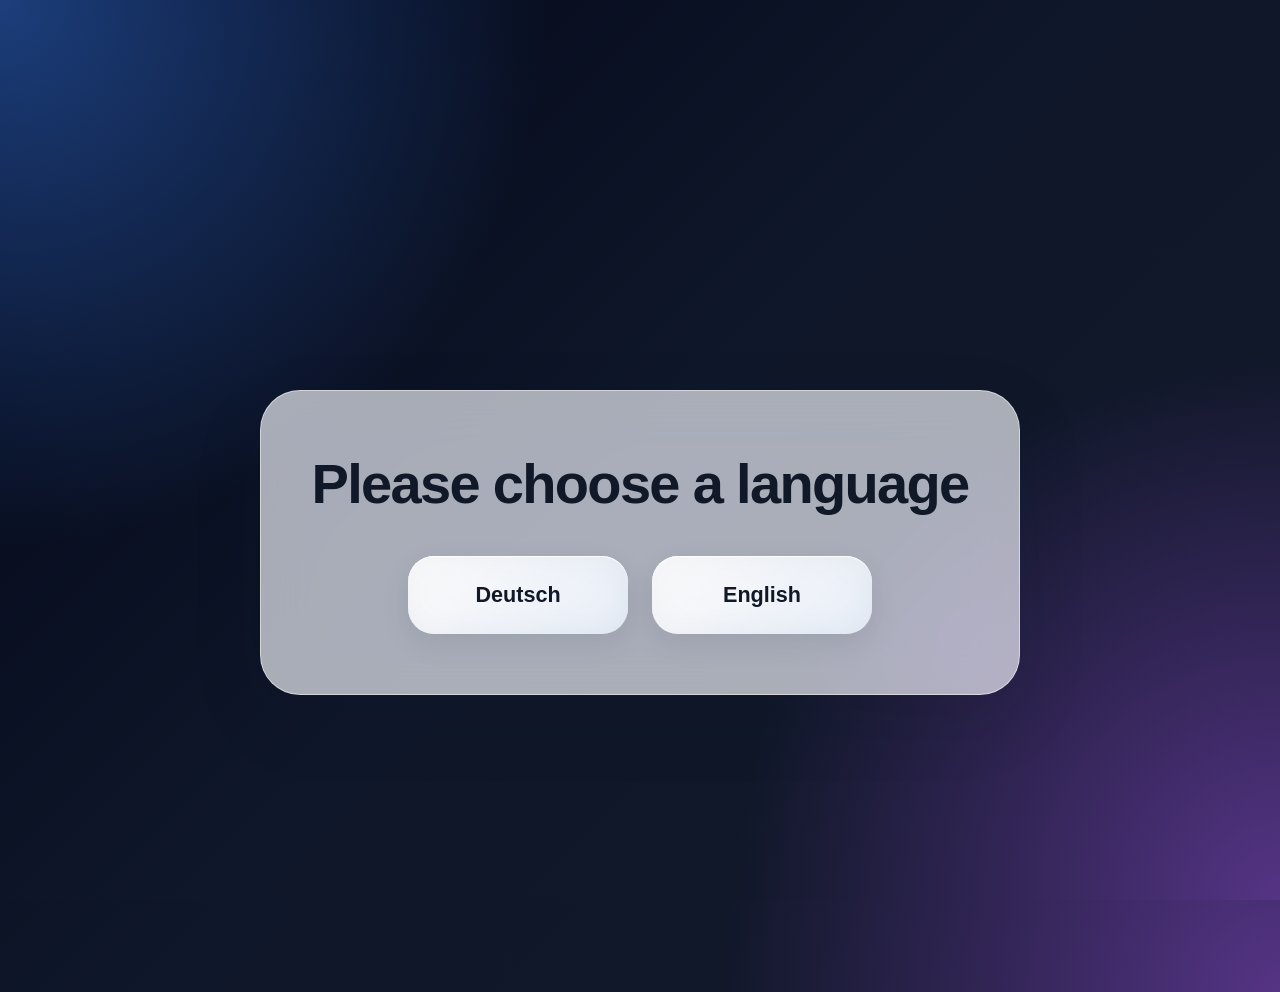
==== index.html @ 0cc48f82 "Simplify site title branding This change updates the browser title to a shorter brand name for the h" ====
<!doctype html>
<html lang="de">
    <head>
        <meta charset="UTF-8" />
        <meta name="viewport" content="width=device-width, initial-scale=1.0" />
        <title>farinaltenhoener</title>
        <link rel="stylesheet" href="style.css" />
        <link rel="icon" href="fav-icon.png" type="image/png" />
    </head>
    <body>
        <div class="background"></div>
        <main class="notice-box">
            <p class="notice-title">Please choose a language</p>
            <div class="language-buttons">
                <button
                    class="language-button"
                    onclick="window.location.href = './de/home.html'"
                >
                    Deutsch
                </button>
                <button
                    class="language-button"
                    onclick="window.location.href = './en/home.html'"
                >
                    English
                </button>
            </div>
        </main>
    </body>
</html>
---- style.css ----
* {
    margin: 0;
    padding: 0;
    box-sizing: border-box;
}

body {
    font-family: Helvetica, Arial, sans-serif;

    min-height: 100vh;

    display: flex;
    justify-content: center;
    align-items: center;

    overflow: hidden;

    transition:
        background 0.25s ease,
        color 0.25s ease;
}

body {
    background: #f4f8ff;
}

.background {
    position: fixed;
    inset: 0;

    background:
        radial-gradient(
            circle at top left,
            rgba(59, 130, 246, 0.45),
            transparent 35%
        ),
        radial-gradient(
            circle at bottom right,
            rgba(168, 85, 247, 0.45),
            transparent 35%
        ),
        linear-gradient(135deg, #020617, #0f172a, #111827);
}

.notice-box {
    position: relative;
    z-index: 2;

    width: min(760px, 92vw);

    padding: 60px 50px;

    border-radius: 40px;

    background: rgba(255, 255, 255, 0.65);

    backdrop-filter: blur(28px) saturate(180%);
    -webkit-backdrop-filter: blur(28px) saturate(180%);

    border: 1px solid rgba(255, 255, 255, 0.5);

    box-shadow: 0 25px 70px rgba(15, 23, 42, 0.12);

    text-align: center;
}

.notice-title {
    color: #111827;

    font-size: clamp(2rem, 5vw, 3.5rem);

    font-weight: 800;

    margin-bottom: 40px;

    letter-spacing: -0.03em;
}

.language-buttons {
    display: flex;
    justify-content: center;
    gap: 24px;
}

.language-button {
    border: none;

    min-width: 220px;

    padding: 26px 34px;

    border-radius: 26px;

    cursor: pointer;

    font-size: 1.35rem;
    font-weight: 700;

    color: #111827;

    background: linear-gradient(
        135deg,
        rgba(255, 255, 255, 0.85),
        rgba(235, 243, 255, 0.75)
    );

    backdrop-filter: blur(18px);

    box-shadow:
        inset 0 1px 0 rgba(255, 255, 255, 0.9),
        0 10px 30px rgba(15, 23, 42, 0.08);

    transition:
        transform 0.18s ease,
        background 0.18s ease,
        box-shadow 0.18s ease;
}

.language-button:hover {
    transform: translateY(-5px) scale(1.02);

    background: linear-gradient(
        135deg,
        rgba(255, 255, 255, 1),
        rgba(220, 235, 255, 0.9)
    );

    box-shadow: 0 18px 40px rgba(15, 23, 42, 0.14);
}

/* DARK MODE */

@media (prefers-color-scheme: dark) {
    body {
        background: #020617;
    }

    .background {
        background:
            radial-gradient(
                circle at top left,
                rgba(59, 130, 246, 0.45),
                transparent 35%
            ),
            radial-gradient(
                circle at bottom right,
                rgba(168, 85, 247, 0.45),
                transparent 35%
            ),
            linear-gradient(135deg, #020617, #0f172a, #111827);
    }

    .notice-box {
        background: rgba(255, 255, 255, 0.08);

        border: 1px solid rgba(255, 255, 255, 0.12);

        box-shadow: 0 25px 70px rgba(0, 0, 0, 0.45);
    }

    .notice-title {
        color: white;
    }

    .language-button {
        color: white;

        background: linear-gradient(
            135deg,
            rgba(255, 255, 255, 0.16),
            rgba(255, 255, 255, 0.06)
        );

        box-shadow:
            inset 0 1px 0 rgba(255, 255, 255, 0.15),
            0 10px 30px rgba(0, 0, 0, 0.2);
    }

    .language-button:hover {
        background: linear-gradient(
            135deg,
            rgba(255, 255, 255, 0.24),
            rgba(255, 255, 255, 0.1)
        );

        box-shadow: 0 18px 40px rgba(0, 0, 0, 0.28);
    }
}

/* MOBILE */

@media (max-width: 700px) {
    .notice-box {
        padding: 40px 24px;
        border-radius: 30px;
    }

    .language-buttons {
        flex-direction: column;
    }

    .language-button {
        width: 100%;
        min-width: unset;
    }
}
/* =========================
   GLOBAL
========================= */

:root {
    --bg-light: #f5f7fb;
    --bg-dark: #0f1115;

    --card-light: rgba(255, 255, 255, 0.72);
    --card-dark: rgba(25, 28, 34, 0.72);

    --text-light: #1c1f26;
    --text-dark: #f2f4f8;

    --accent: #1976d2;

    --radius: 28px;

    --shadow-light: 0 10px 32px rgba(15, 23, 42, 0.08);

    --shadow-dark: 0 12px 36px rgba(0, 0, 0, 0.35);
}

* {
    box-sizing: border-box;
}

html {
    scroll-behavior: smooth;
}

body {
    margin: 0;
    margin-top: 92px;

    font-family: "Inter", "Helvetica Neue", "Helvetica", "Arial", sans-serif;

    background:
        radial-gradient(
            circle at top left,
            rgba(59, 130, 246, 0.45),
            transparent 35%
        ),
        radial-gradient(
            circle at bottom right,
            rgba(168, 85, 247, 0.45),
            transparent 35%
        ),
        linear-gradient(135deg, #020617, #0f172a, #111827);

    color: var(--text-light);

    -webkit-font-smoothing: antialiased;
    text-rendering: optimizeLegibility;
}

/* =========================
   NAVIGATION
========================= */

nav {
    position: fixed;

    top: 0;
    left: 0;

    width: 100%;
    height: 78px;

    display: flex;
    align-items: center;

    padding: 0 16px;

    z-index: 1000;

    background: rgba(255, 255, 255, 0.58);

    backdrop-filter: blur(22px) saturate(180%);
    -webkit-backdrop-filter: blur(22px) saturate(180%);

    border-bottom: 1px solid rgba(255, 255, 255, 0.28);

    box-shadow: 0 8px 32px rgba(0, 0, 0, 0.06);
}

.nav-logo {
    width: 52px;
    height: 52px;

    display: flex;
    align-items: center;
    justify-content: center;

    border-radius: 18px;

    overflow: hidden;

    background: linear-gradient(135deg, #ffffff, #eef3ff);

    box-shadow: 0 4px 12px rgba(0, 0, 0, 0.06);

    margin-right: 12px;
}

.nav-logo img {
    width: 36px;
    height: 36px;
    object-fit: contain;
}

.navbar-nav {
    display: flex;
    align-items: center;
    gap: 10px;

    margin: 0;
    padding: 0;

    list-style: none;

    overflow-x: auto;
}

.nav-item {
    flex-shrink: 0;
}

.nav-link {
    display: inline-flex;
    align-items: center;
    justify-content: center;

    padding: 11px 22px;

    border-radius: 18px;

    text-decoration: none;

    color: var(--text-light);

    font-weight: 700;
    font-size: 0.98rem;

    background: linear-gradient(
        135deg,
        rgba(255, 255, 255, 0.72),
        rgba(240, 245, 255, 0.92)
    );

    backdrop-filter: blur(12px);
    -webkit-backdrop-filter: blur(12px);

    border: 1px solid rgba(255, 255, 255, 0.32);

    box-shadow: 0 4px 12px rgba(0, 0, 0, 0.04);

    transition:
        transform 0.18s ease,
        box-shadow 0.18s ease,
        background 0.18s ease;
}

.nav-link:hover,
.nav-link.active {
    transform: translateY(-2px);

    background: linear-gradient(135deg, #ffffff, #e9f2ff);

    color: var(--accent);

    box-shadow: 0 10px 24px rgba(0, 0, 0, 0.1);
}

/* =========================
   CONTENT
========================= */

.content {
    width: min(1400px, calc(100% - 40px));

    margin: 0 auto;

    display: flex;
    flex-direction: column;

    gap: 36px;
}

/* =========================
   HEADERBOX
========================= */

.headerbox {
    position: relative;

    overflow: hidden;

    border-radius: var(--radius);

    padding: 34px;

    background: linear-gradient(
        135deg,
        rgba(255, 255, 255, 0.78),
        rgba(242, 246, 255, 0.92)
    );

    backdrop-filter: blur(24px) saturate(180%);
    -webkit-backdrop-filter: blur(24px) saturate(180%);

    border: 1px solid rgba(255, 255, 255, 0.3);

    box-shadow: var(--shadow-light);
}

.headerbox-row {
    display: flex;
    align-items: center;
    gap: 24px;
}

.header-logo {
    width: 110px;
    height: 110px;

    border-radius: 26px;

    object-fit: cover;

    background: linear-gradient(135deg, #fff, #eef3ff);

    box-shadow: 0 12px 24px rgba(0, 0, 0, 0.08);

    flex-shrink: 0;
}

.headerbox-content {
    flex: 1;
}

.headerbox .title {
    margin: 0 0 10px 0;

    font-size: clamp(2rem, 4vw, 3rem);

    font-weight: 800;

    letter-spacing: -0.03em;
}

.headerbox .headersubtitle {
    margin: 0;

    font-size: 1.05rem;

    line-height: 1.7;

    opacity: 0.82;

    max-width: 850px;
}

/* =========================
   GALLERY
========================= */

.gallery {
    display: grid;

    grid-template-columns: repeat(auto-fit, minmax(300px, 1fr));

    gap: 32px;
}

.Box {
    overflow: hidden;

    border-radius: var(--radius);

    background: linear-gradient(
        135deg,
        rgba(255, 255, 255, 0.76),
        rgba(242, 246, 255, 0.92)
    );

    backdrop-filter: blur(20px);
    -webkit-backdrop-filter: blur(20px);

    border: 1px solid rgba(255, 255, 255, 0.28);

    box-shadow: var(--shadow-light);

    transition:
        transform 0.22s ease,
        box-shadow 0.22s ease;
}

.Box:hover {
    transform: translateY(-8px) scale(1.02);

    box-shadow: 0 22px 48px rgba(0, 0, 0, 0.14);
}

.Box .gallery-img {
    width: 100%;
    aspect-ratio: 16 / 9;

    object-fit: cover;

    display: block;
}

.Box .title {
    margin: 24px 24px 10px;

    font-size: 1.35rem;
    font-weight: 800;
}

.Box .subtitle {
    margin: 0 24px 24px;

    line-height: 1.65;

    opacity: 0.8;
}
.image-showcase {
    display: grid;
    grid-template-columns: repeat(auto-fit, minmax(240px, 1fr));
    gap: 28px;
}
.image-card {
    position: relative;
    overflow: hidden;
    border-radius: var(--radius);
    background: linear-gradient(
        135deg,
        rgba(255, 255, 255, 0.76),
        rgba(242, 246, 255, 0.92)
    );
    backdrop-filter: blur(20px);
    -webkit-backdrop-filter: blur(20px);
    border: 1px solid rgba(255, 255, 255, 0.28);
    box-shadow: var(--shadow-light);
    transition:
        transform 0.22s ease,
        box-shadow 0.22s ease;
}
.image-card:hover {
    transform: translateY(-6px) scale(1.015);
    box-shadow: 0 20px 46px rgba(0, 0, 0, 0.14);
}

.image-card img {
    width: 100%;
    height: 100%;
    display: block;
    object-fit: cover;
    object-position: center;
    transition: transform 0.25s ease;
}
.image-card:hover img {
    transform: scale(1.04);
}
.image-card.square {
    aspect-ratio: 1 / 1;
}
.image-card.landscape {
    aspect-ratio: 16 / 10;
}
.image-card.portrait {
    aspect-ratio: 4 / 5;
}
.image-card.wide {
    aspect-ratio: 21 / 9;
}
.image-card.tall {
    aspect-ratio: 9 / 16;
}
.image-overlay {
    position: absolute;
    inset: auto 0 0 0;
    padding: 22px;
    background: linear-gradient(to top, rgba(0, 0, 0, 0.72), rgba(0, 0, 0, 0));
    color: white;
}
.image-overlay .title {
    margin: 0 0 6px 0;
    font-size: 1.15rem;
    font-weight: 800;
}
.image-overlay .subtitle {
    margin: 0;
    font-size: 0.96rem;
    opacity: 0.84;
    line-height: 1.5;
}
.project-gallery {
    display: flex;
    flex-direction: column;
    gap: 26px;
}
.project-box {
    display: flex;
    align-items: center;
    gap: 20px;
    padding: 18px;
    overflow: hidden;
    border-radius: 24px;
    background: linear-gradient(
        135deg,
        rgba(255, 255, 255, 0.76),
        rgba(242, 246, 255, 0.92)
    );
    backdrop-filter: blur(20px);
    border: 1px solid rgba(255, 255, 255, 0.28);
    box-shadow: var(--shadow-light);
    transition:
        transform 0.18s ease,
        box-shadow 0.18s ease;
}
.project-box:hover {
    transform: translateY(-6px);
    box-shadow: 0 18px 42px rgba(0, 0, 0, 0.12);
}
.project-box .gallery-img {
    width: 120px;
    height: 120px;
    border-radius: 18px;
    object-fit: cover;
    flex-shrink: 0;
}
.project-box-content {
    flex: 1;
}
.project-box .title {
    margin: 0 0 8px 0;
    font-size: 1.3rem;
    font-weight: 800;
    color: var(--accent);
}
.project-box .subtitle {
    margin: 0;
    line-height: 1.6;
    opacity: 0.8;
}
button,
.button {
    border: none;
    border-radius: 18px;
    padding: 14px 22px;
    cursor: pointer;
    font-weight: 700;
    color: white;
    background: linear-gradient(135deg, #42a5f5, #1976d2);
    box-shadow: 0 8px 18px rgba(25, 118, 210, 0.28);
    transition:
        transform 0.16s ease,
        box-shadow 0.16s ease;
}
button:hover,
.button:hover {
    transform: translateY(-2px);

    box-shadow: 0 12px 26px rgba(25, 118, 210, 0.36);
}
footer {
    padding: 50px 20px;
    text-align: center;
    opacity: 0.7;
}
footer a {
    color: inherit;
    text-decoration: none;
    margin: 0 10px;
}
footer a:hover {
    text-decoration: underline;
}
@media (prefers-color-scheme: dark) {
    body {
        background:
            radial-gradient(
                circle at top left,
                rgba(59, 130, 246, 0.45),
                transparent 35%
            ),
            radial-gradient(
                circle at bottom right,
                rgba(168, 85, 247, 0.45),
                transparent 35%
            ),
            linear-gradient(135deg, #020617, #0f172a, #111827);
        color: var(--text-dark);
    }
    nav,
    .headerbox,
    .Box,
    .project-box,
    .image-card {
        background: linear-gradient(
            135deg,
            rgba(28, 32, 40, 0.72),
            rgba(15, 18, 24, 0.88)
        );
        border: 1px solid rgba(255, 255, 255, 0.06);
        box-shadow: var(--shadow-dark);
    }
    .nav-link {
        background: linear-gradient(
            135deg,
            rgba(40, 45, 55, 0.68),
            rgba(22, 25, 32, 0.88)
        );
        color: white;
    }
    .nav-link:hover,
    .nav-link.active {
        color: #90caf9;
    }
    .Box .subtitle,
    .project-box .subtitle,
    .headerbox .headersubtitle {
        color: rgba(255, 255, 255, 0.74);
    }
    .project-box .title {
        color: #90caf9;
    }
}
[data-theme="dark"] body {
    background:
        radial-gradient(
            circle at top left,
            rgba(59, 130, 246, 0.45),
            transparent 35%
        ),
        radial-gradient(
            circle at bottom right,
            rgba(168, 85, 247, 0.45),
            transparent 35%
        ),
        linear-gradient(135deg, #020617, #0f172a, #111827) !important;
    color: white !important;
}
[data-theme="dark"] nav,
[data-theme="dark"] .headerbox,
[data-theme="dark"] .Box,
[data-theme="dark"] .project-box,
[data-theme="dark"] .image-card {
    background: linear-gradient(
        135deg,
        rgba(28, 32, 40, 0.72),
        rgba(15, 18, 24, 0.88)
    ) !important;
    border: 1px solid rgba(255, 255, 255, 0.06) !important;
    box-shadow: var(--shadow-dark) !important;
}
@media (max-width: 900px) {
    .headerbox-row {
        flex-direction: column;
        align-items: flex-start;
    }
    .header-logo {
        width: 92px;
        height: 92px;
    }
}
@media (max-width: 700px) {
    body {
        margin-top: 86px;
    }
    .content {
        width: calc(100% - 20px);
    }
    .gallery,
    .image-showcase {
        grid-template-columns: 1fr;
    }
    .project-box {
        flex-direction: column;
        align-items: flex-start;
    }
    .project-box .gallery-img {
        width: 100%;
        height: 240px;
    }
    .headerbox {
        padding: 24px;
    }
    .headerbox-row {
        align-items: center;
        text-align: center;
    }
    .headerbox-content {
        width: 100%;
    }
    .header-logo {
        width: 150px;
        height: 150px;
    }
}
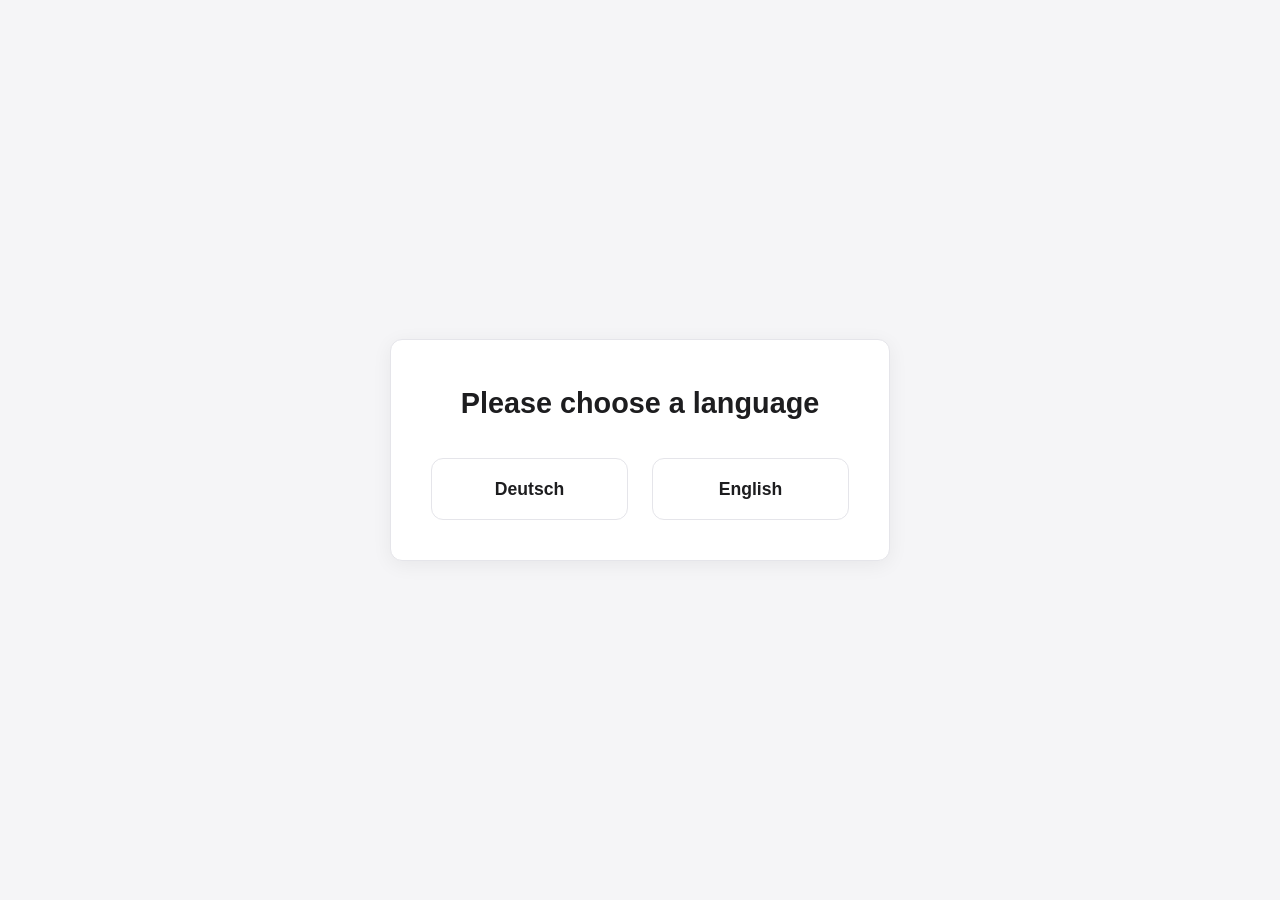
==== commit 8b2f0e2c: "improved design" ====
--- a/index.html
+++ b/index.html
@@ -1,16 +1,35 @@
 <!doctype html>
-<html lang="de">
+<html lang="en">
     <head>
         <meta charset="UTF-8" />
         <meta name="viewport" content="width=device-width, initial-scale=1.0" />
-        <title>farinaltenhoener</title>
+        <title>Farin Altenhöner | Software Development & Photography</title>
+
+        <meta name="description" content="Hi, I am Farin! I am a student from North Rhine-Westphalia, passionate about software development and photography. Explore my projects, photo galleries, blog posts, and source code." />
+        <meta name="author" content="Farin Altenhöner" />
+
+        <meta property="og:title" content="Farin Altenhöner | Software Development & Photography" />
+        <meta property="og:description" content="Hi, I am Farin! I am a student from North Rhine-Westphalia, passionate about software development and photography. Explore my projects, photo galleries, blog posts, and source code." />
+        <meta property="og:type" content="website" />
+
         <link rel="stylesheet" href="style.css" />
         <link rel="icon" href="fav-icon.png" type="image/png" />
+        <link rel="shortcut icon" href="fav-icon.png" type="image/png" />
+        <link rel="apple-touch-icon" href="fav-icon.png" />
+        <script src="./sources/script/js/gtag.js"></script>
     </head>
     <body>
-        <div class="background"></div>
+        <noscript>
+            <iframe
+                src="https://www.googletagmanager.com/ns.html?id=GTM-535RGT8S"
+                height="0"
+                width="0"
+                style="display: none; visibility: hidden"
+            ></iframe>
+        </noscript>
+
         <main class="notice-box">
-            <p class="notice-title">Please choose a language</p>
+            <h1 class="notice-title">Please choose a language</h1>
             <div class="language-buttons">
                 <button
                     class="language-button"
--- a/style.css
+++ b/style.css
@@ -1,3 +1,30 @@
+:root {
+    --bg-color: #f5f5f7;
+    --nav-bg: #ffffff;
+    --card-bg: #ffffff;
+    --border-color: #e5e5ea;
+    --text-main: #1d1d1f;
+    --text-muted: #6e6e73;
+    --text-white: #000000;
+    --accent-color: #0071e3;
+    --shadow: rgba(0, 0, 0, 0.06);
+    --radius: 12px;
+}
+
+@media (prefers-color-scheme: dark) {
+    :root {
+        --bg-color: #121212;
+        --nav-bg: #1a1a1a;
+        --card-bg: #1e1e1e;
+        --border-color: #2d2d2d;
+        --text-main: #e0e0e0;
+        --text-muted: #a0a0a0;
+        --text-white: #ffffff;
+        --accent-color: #3498db;
+        --shadow: rgba(0, 0, 0, 0.35);
+    }
+}
+
 * {
     margin: 0;
     padding: 0;
@@ -5,804 +32,75 @@
 }
 
 body {
-    font-family: Helvetica, Arial, sans-serif;
-
-    min-height: 100vh;
-
+    font-family: -apple-system, BlinkMacSystemFont, "Segoe UI", Roboto, Helvetica, Arial, sans-serif;
+    background-color: var(--bg-color);
+    color: var(--text-main);
+    line-height: 1.6;
     display: flex;
     justify-content: center;
     align-items: center;
-
-    overflow: hidden;
-
-    transition:
-        background 0.25s ease,
-        color 0.25s ease;
-}
-
-body {
-    background: #f4f8ff;
-}
-
-.background {
-    position: fixed;
-    inset: 0;
-
-    background:
-        radial-gradient(
-            circle at top left,
-            rgba(59, 130, 246, 0.45),
-            transparent 35%
-        ),
-        radial-gradient(
-            circle at bottom right,
-            rgba(168, 85, 247, 0.45),
-            transparent 35%
-        ),
-        linear-gradient(135deg, #020617, #0f172a, #111827);
+    min-height: 100vh;
+    padding: 1rem;
+    -webkit-font-smoothing: antialiased;
+    text-rendering: optimizeLegibility;
+    transition: background-color 0.3s ease, color 0.3s ease;
 }
 
 .notice-box {
-    position: relative;
-    z-index: 2;
-
-    width: min(760px, 92vw);
-
-    padding: 60px 50px;
-
-    border-radius: 40px;
-
-    background: rgba(255, 255, 255, 0.65);
-
-    backdrop-filter: blur(28px) saturate(180%);
-    -webkit-backdrop-filter: blur(28px) saturate(180%);
-
-    border: 1px solid rgba(255, 255, 255, 0.5);
-
-    box-shadow: 0 25px 70px rgba(15, 23, 42, 0.12);
-
+    background-color: var(--card-bg);
+    border: 1px solid var(--border-color);
+    border-radius: var(--radius);
+    padding: 2.5rem;
+    box-shadow: 0 4px 20px var(--shadow);
+    max-width: 500px;
+    width: 100%;
     text-align: center;
 }
 
 .notice-title {
-    color: #111827;
-
-    font-size: clamp(2rem, 5vw, 3.5rem);
-
-    font-weight: 800;
-
-    margin-bottom: 40px;
-
-    letter-spacing: -0.03em;
+    font-size: 1.8rem;
+    font-weight: 700;
+    color: var(--text-main);
+    margin-bottom: 2rem;
 }
 
 .language-buttons {
     display: flex;
     justify-content: center;
-    gap: 24px;
+    gap: 1.5rem;
 }
 
 .language-button {
-    border: none;
-
-    min-width: 220px;
-
-    padding: 26px 34px;
-
-    border-radius: 26px;
-
+    flex: 1;
+    background-color: var(--card-bg);
+    border: 1px solid var(--border-color);
+    border-radius: var(--radius);
+    padding: 1.2rem;
     cursor: pointer;
-
-    font-size: 1.35rem;
-    font-weight: 700;
-
-    color: #111827;
-
-    background: linear-gradient(
-        135deg,
-        rgba(255, 255, 255, 0.85),
-        rgba(235, 243, 255, 0.75)
-    );
-
-    backdrop-filter: blur(18px);
-
-    box-shadow:
-        inset 0 1px 0 rgba(255, 255, 255, 0.9),
-        0 10px 30px rgba(15, 23, 42, 0.08);
-
-    transition:
-        transform 0.18s ease,
-        background 0.18s ease,
-        box-shadow 0.18s ease;
+    font-size: 1.1rem;
+    font-weight: 600;
+    color: var(--text-main);
+    display: flex;
+    justify-content: center;
+    align-items: center;
+    transition: transform 0.2s ease, border-color 0.2s ease, box-shadow 0.2s ease;
 }
 
 .language-button:hover {
-    transform: translateY(-5px) scale(1.02);
-
-    background: linear-gradient(
-        135deg,
-        rgba(255, 255, 255, 1),
-        rgba(220, 235, 255, 0.9)
-    );
-
-    box-shadow: 0 18px 40px rgba(15, 23, 42, 0.14);
+    transform: translateY(-3px);
+    border-color: var(--text-main);
+    box-shadow: 0 8px 16px var(--shadow);
 }
 
-/* DARK MODE */
-
-@media (prefers-color-scheme: dark) {
-    body {
-        background: #020617;
+@media (max-width: 600px) {
+    .notice-box {
+        padding: 1.5rem;
     }
-
-    .background {
-        background:
-            radial-gradient(
-                circle at top left,
-                rgba(59, 130, 246, 0.45),
-                transparent 35%
-            ),
-            radial-gradient(
-                circle at bottom right,
-                rgba(168, 85, 247, 0.45),
-                transparent 35%
-            ),
-            linear-gradient(135deg, #020617, #0f172a, #111827);
+    .language-buttons {
+        flex-direction: column;
+        gap: 1rem;
     }
-
-    .notice-box {
-        background: rgba(255, 255, 255, 0.08);
-
-        border: 1px solid rgba(255, 255, 255, 0.12);
-
-        box-shadow: 0 25px 70px rgba(0, 0, 0, 0.45);
-    }
-
-    .notice-title {
-        color: white;
-    }
-
     .language-button {
-        color: white;
-
-        background: linear-gradient(
-            135deg,
-            rgba(255, 255, 255, 0.16),
-            rgba(255, 255, 255, 0.06)
-        );
-
-        box-shadow:
-            inset 0 1px 0 rgba(255, 255, 255, 0.15),
-            0 10px 30px rgba(0, 0, 0, 0.2);
-    }
-
-    .language-button:hover {
-        background: linear-gradient(
-            135deg,
-            rgba(255, 255, 255, 0.24),
-            rgba(255, 255, 255, 0.1)
-        );
-
-        box-shadow: 0 18px 40px rgba(0, 0, 0, 0.28);
+        width: 100%;
     }
 }
-
-/* MOBILE */
-
-@media (max-width: 700px) {
-    .notice-box {
-        padding: 40px 24px;
-        border-radius: 30px;
-    }
-
-    .language-buttons {
-        flex-direction: column;
-    }
-
-    .language-button {
-        width: 100%;
-        min-width: unset;
-    }
-}
-/* =========================
-   GLOBAL
-========================= */
-
-:root {
-    --bg-light: #f5f7fb;
-    --bg-dark: #0f1115;
-
-    --card-light: rgba(255, 255, 255, 0.72);
-    --card-dark: rgba(25, 28, 34, 0.72);
-
-    --text-light: #1c1f26;
-    --text-dark: #f2f4f8;
-
-    --accent: #1976d2;
-
-    --radius: 28px;
-
-    --shadow-light: 0 10px 32px rgba(15, 23, 42, 0.08);
-
-    --shadow-dark: 0 12px 36px rgba(0, 0, 0, 0.35);
-}
-
-* {
-    box-sizing: border-box;
-}
-
-html {
-    scroll-behavior: smooth;
-}
-
-body {
-    margin: 0;
-    margin-top: 92px;
-
-    font-family: "Inter", "Helvetica Neue", "Helvetica", "Arial", sans-serif;
-
-    background:
-        radial-gradient(
-            circle at top left,
-            rgba(59, 130, 246, 0.45),
-            transparent 35%
-        ),
-        radial-gradient(
-            circle at bottom right,
-            rgba(168, 85, 247, 0.45),
-            transparent 35%
-        ),
-        linear-gradient(135deg, #020617, #0f172a, #111827);
-
-    color: var(--text-light);
-
-    -webkit-font-smoothing: antialiased;
-    text-rendering: optimizeLegibility;
-}
-
-/* =========================
-   NAVIGATION
-========================= */
-
-nav {
-    position: fixed;
-
-    top: 0;
-    left: 0;
-
-    width: 100%;
-    height: 78px;
-
-    display: flex;
-    align-items: center;
-
-    padding: 0 16px;
-
-    z-index: 1000;
-
-    background: rgba(255, 255, 255, 0.58);
-
-    backdrop-filter: blur(22px) saturate(180%);
-    -webkit-backdrop-filter: blur(22px) saturate(180%);
-
-    border-bottom: 1px solid rgba(255, 255, 255, 0.28);
-
-    box-shadow: 0 8px 32px rgba(0, 0, 0, 0.06);
-}
-
-.nav-logo {
-    width: 52px;
-    height: 52px;
-
-    display: flex;
-    align-items: center;
-    justify-content: center;
-
-    border-radius: 18px;
-
-    overflow: hidden;
-
-    background: linear-gradient(135deg, #ffffff, #eef3ff);
-
-    box-shadow: 0 4px 12px rgba(0, 0, 0, 0.06);
-
-    margin-right: 12px;
-}
-
-.nav-logo img {
-    width: 36px;
-    height: 36px;
-    object-fit: contain;
-}
-
-.navbar-nav {
-    display: flex;
-    align-items: center;
-    gap: 10px;
-
-    margin: 0;
-    padding: 0;
-
-    list-style: none;
-
-    overflow-x: auto;
-}
-
-.nav-item {
-    flex-shrink: 0;
-}
-
-.nav-link {
-    display: inline-flex;
-    align-items: center;
-    justify-content: center;
-
-    padding: 11px 22px;
-
-    border-radius: 18px;
-
-    text-decoration: none;
-
-    color: var(--text-light);
-
-    font-weight: 700;
-    font-size: 0.98rem;
-
-    background: linear-gradient(
-        135deg,
-        rgba(255, 255, 255, 0.72),
-        rgba(240, 245, 255, 0.92)
-    );
-
-    backdrop-filter: blur(12px);
-    -webkit-backdrop-filter: blur(12px);
-
-    border: 1px solid rgba(255, 255, 255, 0.32);
-
-    box-shadow: 0 4px 12px rgba(0, 0, 0, 0.04);
-
-    transition:
-        transform 0.18s ease,
-        box-shadow 0.18s ease,
-        background 0.18s ease;
-}
-
-.nav-link:hover,
-.nav-link.active {
-    transform: translateY(-2px);
-
-    background: linear-gradient(135deg, #ffffff, #e9f2ff);
-
-    color: var(--accent);
-
-    box-shadow: 0 10px 24px rgba(0, 0, 0, 0.1);
-}
-
-/* =========================
-   CONTENT
-========================= */
-
-.content {
-    width: min(1400px, calc(100% - 40px));
-
-    margin: 0 auto;
-
-    display: flex;
-    flex-direction: column;
-
-    gap: 36px;
-}
-
-/* =========================
-   HEADERBOX
-========================= */
-
-.headerbox {
-    position: relative;
-
-    overflow: hidden;
-
-    border-radius: var(--radius);
-
-    padding: 34px;
-
-    background: linear-gradient(
-        135deg,
-        rgba(255, 255, 255, 0.78),
-        rgba(242, 246, 255, 0.92)
-    );
-
-    backdrop-filter: blur(24px) saturate(180%);
-    -webkit-backdrop-filter: blur(24px) saturate(180%);
-
-    border: 1px solid rgba(255, 255, 255, 0.3);
-
-    box-shadow: var(--shadow-light);
-}
-
-.headerbox-row {
-    display: flex;
-    align-items: center;
-    gap: 24px;
-}
-
-.header-logo {
-    width: 110px;
-    height: 110px;
-
-    border-radius: 26px;
-
-    object-fit: cover;
-
-    background: linear-gradient(135deg, #fff, #eef3ff);
-
-    box-shadow: 0 12px 24px rgba(0, 0, 0, 0.08);
-
-    flex-shrink: 0;
-}
-
-.headerbox-content {
-    flex: 1;
-}
-
-.headerbox .title {
-    margin: 0 0 10px 0;
-
-    font-size: clamp(2rem, 4vw, 3rem);
-
-    font-weight: 800;
-
-    letter-spacing: -0.03em;
-}
-
-.headerbox .headersubtitle {
-    margin: 0;
-
-    font-size: 1.05rem;
-
-    line-height: 1.7;
-
-    opacity: 0.82;
-
-    max-width: 850px;
-}
-
-/* =========================
-   GALLERY
-========================= */
-
-.gallery {
-    display: grid;
-
-    grid-template-columns: repeat(auto-fit, minmax(300px, 1fr));
-
-    gap: 32px;
-}
-
-.Box {
-    overflow: hidden;
-
-    border-radius: var(--radius);
-
-    background: linear-gradient(
-        135deg,
-        rgba(255, 255, 255, 0.76),
-        rgba(242, 246, 255, 0.92)
-    );
-
-    backdrop-filter: blur(20px);
-    -webkit-backdrop-filter: blur(20px);
-
-    border: 1px solid rgba(255, 255, 255, 0.28);
-
-    box-shadow: var(--shadow-light);
-
-    transition:
-        transform 0.22s ease,
-        box-shadow 0.22s ease;
-}
-
-.Box:hover {
-    transform: translateY(-8px) scale(1.02);
-
-    box-shadow: 0 22px 48px rgba(0, 0, 0, 0.14);
-}
-
-.Box .gallery-img {
-    width: 100%;
-    aspect-ratio: 16 / 9;
-
-    object-fit: cover;
-
-    display: block;
-}
-
-.Box .title {
-    margin: 24px 24px 10px;
-
-    font-size: 1.35rem;
-    font-weight: 800;
-}
-
-.Box .subtitle {
-    margin: 0 24px 24px;
-
-    line-height: 1.65;
-
-    opacity: 0.8;
-}
-.image-showcase {
-    display: grid;
-    grid-template-columns: repeat(auto-fit, minmax(240px, 1fr));
-    gap: 28px;
-}
-.image-card {
-    position: relative;
-    overflow: hidden;
-    border-radius: var(--radius);
-    background: linear-gradient(
-        135deg,
-        rgba(255, 255, 255, 0.76),
-        rgba(242, 246, 255, 0.92)
-    );
-    backdrop-filter: blur(20px);
-    -webkit-backdrop-filter: blur(20px);
-    border: 1px solid rgba(255, 255, 255, 0.28);
-    box-shadow: var(--shadow-light);
-    transition:
-        transform 0.22s ease,
-        box-shadow 0.22s ease;
-}
-.image-card:hover {
-    transform: translateY(-6px) scale(1.015);
-    box-shadow: 0 20px 46px rgba(0, 0, 0, 0.14);
-}
-
-.image-card img {
-    width: 100%;
-    height: 100%;
-    display: block;
-    object-fit: cover;
-    object-position: center;
-    transition: transform 0.25s ease;
-}
-.image-card:hover img {
-    transform: scale(1.04);
-}
-.image-card.square {
-    aspect-ratio: 1 / 1;
-}
-.image-card.landscape {
-    aspect-ratio: 16 / 10;
-}
-.image-card.portrait {
-    aspect-ratio: 4 / 5;
-}
-.image-card.wide {
-    aspect-ratio: 21 / 9;
-}
-.image-card.tall {
-    aspect-ratio: 9 / 16;
-}
-.image-overlay {
-    position: absolute;
-    inset: auto 0 0 0;
-    padding: 22px;
-    background: linear-gradient(to top, rgba(0, 0, 0, 0.72), rgba(0, 0, 0, 0));
-    color: white;
-}
-.image-overlay .title {
-    margin: 0 0 6px 0;
-    font-size: 1.15rem;
-    font-weight: 800;
-}
-.image-overlay .subtitle {
-    margin: 0;
-    font-size: 0.96rem;
-    opacity: 0.84;
-    line-height: 1.5;
-}
-.project-gallery {
-    display: flex;
-    flex-direction: column;
-    gap: 26px;
-}
-.project-box {
-    display: flex;
-    align-items: center;
-    gap: 20px;
-    padding: 18px;
-    overflow: hidden;
-    border-radius: 24px;
-    background: linear-gradient(
-        135deg,
-        rgba(255, 255, 255, 0.76),
-        rgba(242, 246, 255, 0.92)
-    );
-    backdrop-filter: blur(20px);
-    border: 1px solid rgba(255, 255, 255, 0.28);
-    box-shadow: var(--shadow-light);
-    transition:
-        transform 0.18s ease,
-        box-shadow 0.18s ease;
-}
-.project-box:hover {
-    transform: translateY(-6px);
-    box-shadow: 0 18px 42px rgba(0, 0, 0, 0.12);
-}
-.project-box .gallery-img {
-    width: 120px;
-    height: 120px;
-    border-radius: 18px;
-    object-fit: cover;
-    flex-shrink: 0;
-}
-.project-box-content {
-    flex: 1;
-}
-.project-box .title {
-    margin: 0 0 8px 0;
-    font-size: 1.3rem;
-    font-weight: 800;
-    color: var(--accent);
-}
-.project-box .subtitle {
-    margin: 0;
-    line-height: 1.6;
-    opacity: 0.8;
-}
-button,
-.button {
-    border: none;
-    border-radius: 18px;
-    padding: 14px 22px;
-    cursor: pointer;
-    font-weight: 700;
-    color: white;
-    background: linear-gradient(135deg, #42a5f5, #1976d2);
-    box-shadow: 0 8px 18px rgba(25, 118, 210, 0.28);
-    transition:
-        transform 0.16s ease,
-        box-shadow 0.16s ease;
-}
-button:hover,
-.button:hover {
-    transform: translateY(-2px);
-
-    box-shadow: 0 12px 26px rgba(25, 118, 210, 0.36);
-}
-footer {
-    padding: 50px 20px;
-    text-align: center;
-    opacity: 0.7;
-}
-footer a {
-    color: inherit;
-    text-decoration: none;
-    margin: 0 10px;
-}
-footer a:hover {
-    text-decoration: underline;
-}
-@media (prefers-color-scheme: dark) {
-    body {
-        background:
-            radial-gradient(
-                circle at top left,
-                rgba(59, 130, 246, 0.45),
-                transparent 35%
-            ),
-            radial-gradient(
-                circle at bottom right,
-                rgba(168, 85, 247, 0.45),
-                transparent 35%
-            ),
-            linear-gradient(135deg, #020617, #0f172a, #111827);
-        color: var(--text-dark);
-    }
-    nav,
-    .headerbox,
-    .Box,
-    .project-box,
-    .image-card {
-        background: linear-gradient(
-            135deg,
-            rgba(28, 32, 40, 0.72),
-            rgba(15, 18, 24, 0.88)
-        );
-        border: 1px solid rgba(255, 255, 255, 0.06);
-        box-shadow: var(--shadow-dark);
-    }
-    .nav-link {
-        background: linear-gradient(
-            135deg,
-            rgba(40, 45, 55, 0.68),
-            rgba(22, 25, 32, 0.88)
-        );
-        color: white;
-    }
-    .nav-link:hover,
-    .nav-link.active {
-        color: #90caf9;
-    }
-    .Box .subtitle,
-    .project-box .subtitle,
-    .headerbox .headersubtitle {
-        color: rgba(255, 255, 255, 0.74);
-    }
-    .project-box .title {
-        color: #90caf9;
-    }
-}
-[data-theme="dark"] body {
-    background:
-        radial-gradient(
-            circle at top left,
-            rgba(59, 130, 246, 0.45),
-            transparent 35%
-        ),
-        radial-gradient(
-            circle at bottom right,
-            rgba(168, 85, 247, 0.45),
-            transparent 35%
-        ),
-        linear-gradient(135deg, #020617, #0f172a, #111827) !important;
-    color: white !important;
-}
-[data-theme="dark"] nav,
-[data-theme="dark"] .headerbox,
-[data-theme="dark"] .Box,
-[data-theme="dark"] .project-box,
-[data-theme="dark"] .image-card {
-    background: linear-gradient(
-        135deg,
-        rgba(28, 32, 40, 0.72),
-        rgba(15, 18, 24, 0.88)
-    ) !important;
-    border: 1px solid rgba(255, 255, 255, 0.06) !important;
-    box-shadow: var(--shadow-dark) !important;
-}
-@media (max-width: 900px) {
-    .headerbox-row {
-        flex-direction: column;
-        align-items: flex-start;
-    }
-    .header-logo {
-        width: 92px;
-        height: 92px;
-    }
-}
-@media (max-width: 700px) {
-    body {
-        margin-top: 86px;
-    }
-    .content {
-        width: calc(100% - 20px);
-    }
-    .gallery,
-    .image-showcase {
-        grid-template-columns: 1fr;
-    }
-    .project-box {
-        flex-direction: column;
-        align-items: flex-start;
-    }
-    .project-box .gallery-img {
-        width: 100%;
-        height: 240px;
-    }
-    .headerbox {
-        padding: 24px;
-    }
-    .headerbox-row {
-        align-items: center;
-        text-align: center;
-    }
-    .headerbox-content {
-        width: 100%;
-    }
-    .header-logo {
-        width: 150px;
-        height: 150px;
-    }
-}
